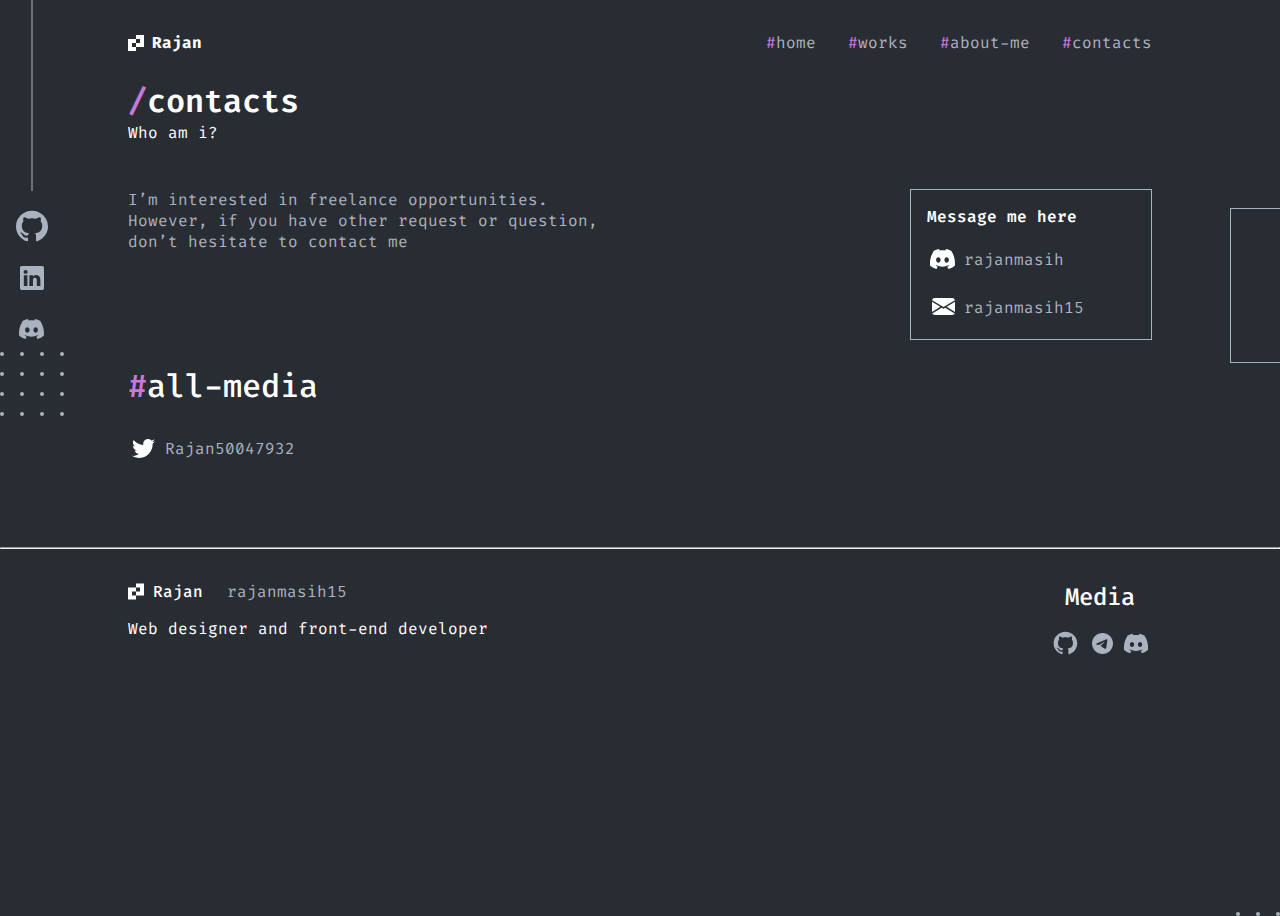
==== pages/contacts.html @ ccbbab31 "Added Contact Page" ====
<!DOCTYPE html>
<html lang="en">
  <head>
    <meta charset="UTF-8" />
    <meta name="viewport" content="width=device-width, initial-scale=1.0" />
    <link rel="stylesheet" href="contacts.css" />
    <title>Contacts</title>
  </head>
  <body>
    <div class="rightBox"></div>
    <div class="rightDotBox">
      <svg
        xmlns="http://www.w3.org/2000/svg"
        width="4"
        height="4"
        viewBox="0 0 4 4"
        fill="none"
      >
        <circle cx="2" cy="2" r="2" fill="#ABB2BF" />
      </svg>
      <svg
        xmlns="http://www.w3.org/2000/svg"
        width="4"
        height="4"
        viewBox="0 0 4 4"
        fill="none"
      >
        <circle cx="2" cy="2" r="2" fill="#ABB2BF" />
      </svg>
      <svg
        xmlns="http://www.w3.org/2000/svg"
        width="4"
        height="4"
        viewBox="0 0 4 4"
        fill="none"
      >
        <circle cx="2" cy="2" r="2" fill="#ABB2BF" />
      </svg>
    </div>
    <div class="leftDotBox">
      <svg
        xmlns="http://www.w3.org/2000/svg"
        width="4"
        height="4"
        viewBox="0 0 4 4"
        fill="none"
      >
        <circle cx="2" cy="2" r="2" fill="#ABB2BF" />
      </svg>
      <svg
        xmlns="http://www.w3.org/2000/svg"
        width="4"
        height="4"
        viewBox="0 0 4 4"
        fill="none"
      >
        <circle cx="2" cy="2" r="2" fill="#ABB2BF" />
      </svg>
      <svg
        xmlns="http://www.w3.org/2000/svg"
        width="4"
        height="4"
        viewBox="0 0 4 4"
        fill="none"
      >
        <circle cx="2" cy="2" r="2" fill="#ABB2BF" />
      </svg>
      <svg
        xmlns="http://www.w3.org/2000/svg"
        width="4"
        height="4"
        viewBox="0 0 4 4"
        fill="none"
      >
        <circle cx="2" cy="2" r="2" fill="#ABB2BF" />
      </svg>
      <svg
        xmlns="http://www.w3.org/2000/svg"
        width="4"
        height="4"
        viewBox="0 0 4 4"
        fill="none"
      >
        <circle cx="2" cy="2" r="2" fill="#ABB2BF" />
      </svg>
      <svg
        xmlns="http://www.w3.org/2000/svg"
        width="4"
        height="4"
        viewBox="0 0 4 4"
        fill="none"
      >
        <circle cx="2" cy="2" r="2" fill="#ABB2BF" />
      </svg>
      <svg
        xmlns="http://www.w3.org/2000/svg"
        width="4"
        height="4"
        viewBox="0 0 4 4"
        fill="none"
      >
        <circle cx="2" cy="2" r="2" fill="#ABB2BF" />
      </svg>
      <svg
        xmlns="http://www.w3.org/2000/svg"
        width="4"
        height="4"
        viewBox="0 0 4 4"
        fill="none"
      >
        <circle cx="2" cy="2" r="2" fill="#ABB2BF" />
      </svg>
      <svg
        xmlns="http://www.w3.org/2000/svg"
        width="4"
        height="4"
        viewBox="0 0 4 4"
        fill="none"
      >
        <circle cx="2" cy="2" r="2" fill="#ABB2BF" />
      </svg>
      <svg
        xmlns="http://www.w3.org/2000/svg"
        width="4"
        height="4"
        viewBox="0 0 4 4"
        fill="none"
      >
        <circle cx="2" cy="2" r="2" fill="#ABB2BF" />
      </svg>
      <svg
        xmlns="http://www.w3.org/2000/svg"
        width="4"
        height="4"
        viewBox="0 0 4 4"
        fill="none"
      >
        <circle cx="2" cy="2" r="2" fill="#ABB2BF" />
      </svg>
      <svg
        xmlns="http://www.w3.org/2000/svg"
        width="4"
        height="4"
        viewBox="0 0 4 4"
        fill="none"
      >
        <circle cx="2" cy="2" r="2" fill="#ABB2BF" />
      </svg>
      <svg
        xmlns="http://www.w3.org/2000/svg"
        width="4"
        height="4"
        viewBox="0 0 4 4"
        fill="none"
      >
        <circle cx="2" cy="2" r="2" fill="#ABB2BF" />
      </svg>
      <svg
        xmlns="http://www.w3.org/2000/svg"
        width="4"
        height="4"
        viewBox="0 0 4 4"
        fill="none"
      >
        <circle cx="2" cy="2" r="2" fill="#ABB2BF" />
      </svg>
      <svg
        xmlns="http://www.w3.org/2000/svg"
        width="4"
        height="4"
        viewBox="0 0 4 4"
        fill="none"
      >
        <circle cx="2" cy="2" r="2" fill="#ABB2BF" />
      </svg>
      <svg
        xmlns="http://www.w3.org/2000/svg"
        width="4"
        height="4"
        viewBox="0 0 4 4"
        fill="none"
      >
        <circle cx="2" cy="2" r="2" fill="#ABB2BF" />
      </svg>
    </div>
    <div id="wrapper">
      <header>
        <div id="leftOptionForDesktop">
          <div id="verticalLine">
            <svg
              xmlns="http://www.w3.org/2000/svg"
              width="2"
              height="191"
              viewBox="0 0 2 191"
              fill="none"
            >
              <path
                fill-rule="evenodd"
                clip-rule="evenodd"
                d="M0.499995 191L0.500004 0L1.5 4.37114e-08L1.5 191L0.499995 191Z"
                fill="#ABB2BF"
              />
            </svg>
          </div>
          <div id="github">
            <a href="https://github.com/rajan153" target="_blank"
              ><svg
                xmlns="http://www.w3.org/2000/svg"
                width="32"
                height="32"
                viewBox="0 0 21 20"
                fill="none"
              >
                <path
                  d="M10.5 0C4.69875 0 0 4.58819 0 10.2529C0 14.7899 3.00562 18.6219 7.17937 19.9804C7.70437 20.0701 7.90125 19.7625 7.90125 19.4934C7.90125 19.2499 7.88813 18.4425 7.88813 17.5838C5.25 18.058 4.5675 16.9558 4.3575 16.3791C4.23938 16.0843 3.7275 15.1743 3.28125 14.9308C2.91375 14.7386 2.38875 14.2644 3.26813 14.2516C4.095 14.2388 4.68563 14.9949 4.8825 15.3025C5.8275 16.8533 7.33688 16.4175 7.94063 16.1484C8.0325 15.4819 8.30812 15.0334 8.61 14.777C6.27375 14.5207 3.8325 13.6364 3.8325 9.71466C3.8325 8.59965 4.23938 7.67689 4.90875 6.95918C4.80375 6.70286 4.43625 5.65193 5.01375 4.24215C5.01375 4.24215 5.89313 3.97301 7.90125 5.29308C8.74125 5.06239 9.63375 4.94704 10.5263 4.94704C11.4188 4.94704 12.3113 5.06239 13.1513 5.29308C15.1594 3.9602 16.0387 4.24215 16.0387 4.24215C16.6163 5.65193 16.2488 6.70286 16.1438 6.95918C16.8131 7.67689 17.22 8.58684 17.22 9.71466C17.22 13.6492 14.7656 14.5207 12.4294 14.777C12.81 15.0975 13.1381 15.7126 13.1381 16.6738C13.1381 18.0452 13.125 19.1474 13.125 19.4934C13.125 19.7625 13.3219 20.0829 13.8469 19.9804C15.9314 19.2935 17.7428 17.9854 19.026 16.2403C20.3092 14.4953 20.9996 12.4012 21 10.2529C21 4.58819 16.3013 0 10.5 0Z"
                />
              </svg>
            </a>
          </div>
          <div id="linkedin">
            <a
              href="https://www.linkedin.com/in/rajan-719666224/"
              target="_blank"
              ><svg
                xmlns="http://www.w3.org/2000/svg"
                width="32"
                height="32"
                viewBox="0 0 32 32"
                fill="none"
              >
                <path
                  d="M4 5.719C4 4.7695 4.789 4 5.7625 4H26.2375C27.211 4 28 4.7695 28 5.719V26.281C28 27.2305 27.211 28 26.2375 28H5.7625C4.789 28 4 27.2305 4 26.281V5.719ZM11.4145 24.091V13.2535H7.813V24.091H11.4145ZM9.6145 11.773C10.87 11.773 11.6515 10.942 11.6515 9.901C11.629 8.8375 10.8715 8.029 9.6385 8.029C8.4055 8.029 7.6 8.839 7.6 9.901C7.6 10.942 8.3815 11.773 9.5905 11.773H9.6145ZM16.9765 24.091V18.0385C16.9765 17.7145 17.0005 17.3905 17.0965 17.1595C17.356 16.513 17.9485 15.8425 18.9445 15.8425C20.248 15.8425 20.7685 16.8355 20.7685 18.2935V24.091H24.37V17.875C24.37 14.545 22.594 12.997 20.224 12.997C18.313 12.997 17.4565 14.047 16.9765 14.7865V14.824H16.9525C16.9605 14.8115 16.9685 14.799 16.9765 14.7865V13.2535H13.3765C13.4215 14.2705 13.3765 24.091 13.3765 24.091H16.9765Z"
                />
              </svg>
            </a>
          </div>
          <div id="discord">
            <a
              href="https://discord.com/users/711915366879723570"
              target="_blank"
              ><svg
                xmlns="http://www.w3.org/2000/svg"
                width="32"
                height="32"
                viewBox="0 0 32 32"
                fill="none"
              >
                <path
                  d="M24.1641 7.65906C22.543 6.87826 20.8325 6.32099 19.0751 6.00114C19.0592 5.99832 19.0428 6.00076 19.0283 6.0081C19.0137 6.01544 19.0017 6.02733 18.9938 6.04214C18.7735 6.45211 18.5298 6.98835 18.3595 7.40816C16.4651 7.10643 14.5383 7.10643 12.6439 7.40816C12.4539 6.9405 12.239 6.48443 12.0002 6.04214C11.9922 6.02749 11.9801 6.01574 11.9656 6.00842C11.9511 6.0011 11.9348 5.99856 11.9189 6.00114C10.1611 6.31928 8.45021 6.87684 6.82991 7.65906C6.81605 7.66461 6.80445 7.67504 6.7971 7.68858C3.55651 12.7706 2.66745 17.7279 3.10339 22.623C3.10495 22.6459 3.11901 22.6689 3.1362 22.6836C5.02325 24.1507 7.13396 25.2708 9.37832 25.9962C9.39417 26.0014 9.4112 26.0013 9.42693 25.9957C9.44267 25.99 9.45629 25.9793 9.46582 25.965C9.94707 25.2763 10.3752 24.5498 10.7439 23.7856C10.7516 23.7699 10.7543 23.752 10.7514 23.7345C10.7486 23.7171 10.7405 23.7011 10.7283 23.6889C10.7202 23.6809 10.7107 23.6747 10.7002 23.6708C10.027 23.3993 9.37503 23.0731 8.7502 22.6951C8.73275 22.6847 8.71977 22.6677 8.71395 22.6476C8.70814 22.6274 8.70993 22.6057 8.71895 22.5869C8.72427 22.5747 8.73231 22.564 8.74239 22.5557C8.87364 22.4524 9.00489 22.3442 9.12989 22.236C9.14093 22.2266 9.15418 22.2206 9.16821 22.2186C9.18225 22.2166 9.19655 22.2186 9.20957 22.2245C13.3017 24.1858 17.7314 24.1858 21.7735 22.2245C21.787 22.2183 21.8018 22.2162 21.8164 22.2182C21.831 22.2202 21.8448 22.2264 21.8563 22.236C21.9813 22.3442 22.1126 22.4524 22.2438 22.5557C22.2544 22.5639 22.263 22.5747 22.2687 22.5872C22.2744 22.5996 22.277 22.6134 22.2764 22.6272C22.2758 22.641 22.2719 22.6544 22.2651 22.6663C22.2584 22.6781 22.2489 22.688 22.2376 22.6951C21.6142 23.0765 20.9614 23.4024 20.286 23.6692C20.2752 23.6733 20.2655 23.6798 20.2574 23.6883C20.2493 23.6968 20.243 23.7071 20.2391 23.7184C20.2355 23.7294 20.2341 23.741 20.2349 23.7525C20.2357 23.7641 20.2387 23.7754 20.2438 23.7856C20.6188 24.5482 21.0485 25.2763 21.5204 25.965C21.5299 25.9793 21.5435 25.99 21.5593 25.9957C21.575 26.0013 21.592 26.0014 21.6079 25.9962C23.856 25.2731 25.9701 24.1528 27.8594 22.6836C27.8688 22.6768 27.8767 22.6677 27.8824 22.6572C27.8881 22.6467 27.8914 22.635 27.8922 22.623C28.4141 16.9637 27.0188 12.0474 24.1954 7.69022C24.1925 7.68302 24.1883 7.67653 24.1829 7.67116C24.1775 7.66579 24.1711 7.66167 24.1641 7.65906ZM11.3549 19.6417C10.1221 19.6417 9.10801 18.4544 9.10801 16.9982C9.10801 15.5403 10.1033 14.353 11.3549 14.353C12.6158 14.353 13.6205 15.5502 13.6017 16.9982C13.6017 18.4544 12.6064 19.6417 11.3549 19.6417ZM19.661 19.6417C18.4298 19.6417 17.4142 18.4544 17.4142 16.9982C17.4142 15.5403 18.4095 14.353 19.661 14.353C20.922 14.353 21.9282 15.5502 21.9079 16.9982C21.9079 18.4544 20.922 19.6417 19.661 19.6417Z"
                />
              </svg>
            </a>
          </div>
        </div>
        <div id="navBar">
          <div id="logo">
            <a href="">
              <svg
                xmlns="http://www.w3.org/2000/svg"
                width="52"
                height="52"
                viewBox="0 0 52 52"
                fill="none"
              >
                <path
                  fill-rule="evenodd"
                  clip-rule="evenodd"
                  d="M39 0H26V13H13H0V26V39V52H13H26V39H39H52V26V13V0H39ZM13 39H26V26H39V13H26V26H13V39Z"
                  fill="white"
                />
              </svg>
              <p>Rajan</p>
            </a>
          </div>
          <nav id="navOptions">
            <div id="options2">
              <div id="options">
                <a class="home"><span>#</span>home</a>
                <a class="work"><span>#</span>works</a>
                <a class="about"><span>#</span>about-me</a>
                <a class="contact"><span>#</span>contacts</a>
                <div id="socialIconsForMobile">
                  <a href="https://github.com/rajan153" target="_blank"
                    ><svg
                      xmlns="http://www.w3.org/2000/svg"
                      width="52"
                      height="52"
                      viewBox="0 0 21 20"
                      fill="none"
                    >
                      <path
                        d="M10.5 0C4.69875 0 0 4.58819 0 10.2529C0 14.7899 3.00562 18.6219 7.17937 19.9804C7.70437 20.0701 7.90125 19.7625 7.90125 19.4934C7.90125 19.2499 7.88813 18.4425 7.88813 17.5838C5.25 18.058 4.5675 16.9558 4.3575 16.3791C4.23938 16.0843 3.7275 15.1743 3.28125 14.9308C2.91375 14.7386 2.38875 14.2644 3.26813 14.2516C4.095 14.2388 4.68563 14.9949 4.8825 15.3025C5.8275 16.8533 7.33688 16.4175 7.94063 16.1484C8.0325 15.4819 8.30812 15.0334 8.61 14.777C6.27375 14.5207 3.8325 13.6364 3.8325 9.71466C3.8325 8.59965 4.23938 7.67689 4.90875 6.95918C4.80375 6.70286 4.43625 5.65193 5.01375 4.24215C5.01375 4.24215 5.89313 3.97301 7.90125 5.29308C8.74125 5.06239 9.63375 4.94704 10.5263 4.94704C11.4188 4.94704 12.3113 5.06239 13.1513 5.29308C15.1594 3.9602 16.0387 4.24215 16.0387 4.24215C16.6163 5.65193 16.2488 6.70286 16.1438 6.95918C16.8131 7.67689 17.22 8.58684 17.22 9.71466C17.22 13.6492 14.7656 14.5207 12.4294 14.777C12.81 15.0975 13.1381 15.7126 13.1381 16.6738C13.1381 18.0452 13.125 19.1474 13.125 19.4934C13.125 19.7625 13.3219 20.0829 13.8469 19.9804C15.9314 19.2935 17.7428 17.9854 19.026 16.2403C20.3092 14.4953 20.9996 12.4012 21 10.2529C21 4.58819 16.3013 0 10.5 0Z"
                      />
                    </svg>
                  </a>
                  <a
                    href="https://www.linkedin.com/in/rajan-719666224/"
                    target="_blank"
                    ><svg
                      xmlns="http://www.w3.org/2000/svg"
                      width="58"
                      height="58"
                      viewBox="0 0 32 32"
                      fill="none"
                    >
                      <path
                        d="M4 5.719C4 4.7695 4.789 4 5.7625 4H26.2375C27.211 4 28 4.7695 28 5.719V26.281C28 27.2305 27.211 28 26.2375 28H5.7625C4.789 28 4 27.2305 4 26.281V5.719ZM11.4145 24.091V13.2535H7.813V24.091H11.4145ZM9.6145 11.773C10.87 11.773 11.6515 10.942 11.6515 9.901C11.629 8.8375 10.8715 8.029 9.6385 8.029C8.4055 8.029 7.6 8.839 7.6 9.901C7.6 10.942 8.3815 11.773 9.5905 11.773H9.6145ZM16.9765 24.091V18.0385C16.9765 17.7145 17.0005 17.3905 17.0965 17.1595C17.356 16.513 17.9485 15.8425 18.9445 15.8425C20.248 15.8425 20.7685 16.8355 20.7685 18.2935V24.091H24.37V17.875C24.37 14.545 22.594 12.997 20.224 12.997C18.313 12.997 17.4565 14.047 16.9765 14.7865V14.824H16.9525C16.9605 14.8115 16.9685 14.799 16.9765 14.7865V13.2535H13.3765C13.4215 14.2705 13.3765 24.091 13.3765 24.091H16.9765Z"
                      />
                    </svg>
                  </a>
                  <a
                    href="https://discord.com/users/711915366879723570"
                    target="_blank"
                    ><svg
                      xmlns="http://www.w3.org/2000/svg"
                      width="64"
                      height="64"
                      viewBox="0 0 32 32"
                      fill="none"
                    >
                      <path
                        d="M24.1641 7.65906C22.543 6.87826 20.8325 6.32099 19.0751 6.00114C19.0592 5.99832 19.0428 6.00076 19.0283 6.0081C19.0137 6.01544 19.0017 6.02733 18.9938 6.04214C18.7735 6.45211 18.5298 6.98835 18.3595 7.40816C16.4651 7.10643 14.5383 7.10643 12.6439 7.40816C12.4539 6.9405 12.239 6.48443 12.0002 6.04214C11.9922 6.02749 11.9801 6.01574 11.9656 6.00842C11.9511 6.0011 11.9348 5.99856 11.9189 6.00114C10.1611 6.31928 8.45021 6.87684 6.82991 7.65906C6.81605 7.66461 6.80445 7.67504 6.7971 7.68858C3.55651 12.7706 2.66745 17.7279 3.10339 22.623C3.10495 22.6459 3.11901 22.6689 3.1362 22.6836C5.02325 24.1507 7.13396 25.2708 9.37832 25.9962C9.39417 26.0014 9.4112 26.0013 9.42693 25.9957C9.44267 25.99 9.45629 25.9793 9.46582 25.965C9.94707 25.2763 10.3752 24.5498 10.7439 23.7856C10.7516 23.7699 10.7543 23.752 10.7514 23.7345C10.7486 23.7171 10.7405 23.7011 10.7283 23.6889C10.7202 23.6809 10.7107 23.6747 10.7002 23.6708C10.027 23.3993 9.37503 23.0731 8.7502 22.6951C8.73275 22.6847 8.71977 22.6677 8.71395 22.6476C8.70814 22.6274 8.70993 22.6057 8.71895 22.5869C8.72427 22.5747 8.73231 22.564 8.74239 22.5557C8.87364 22.4524 9.00489 22.3442 9.12989 22.236C9.14093 22.2266 9.15418 22.2206 9.16821 22.2186C9.18225 22.2166 9.19655 22.2186 9.20957 22.2245C13.3017 24.1858 17.7314 24.1858 21.7735 22.2245C21.787 22.2183 21.8018 22.2162 21.8164 22.2182C21.831 22.2202 21.8448 22.2264 21.8563 22.236C21.9813 22.3442 22.1126 22.4524 22.2438 22.5557C22.2544 22.5639 22.263 22.5747 22.2687 22.5872C22.2744 22.5996 22.277 22.6134 22.2764 22.6272C22.2758 22.641 22.2719 22.6544 22.2651 22.6663C22.2584 22.6781 22.2489 22.688 22.2376 22.6951C21.6142 23.0765 20.9614 23.4024 20.286 23.6692C20.2752 23.6733 20.2655 23.6798 20.2574 23.6883C20.2493 23.6968 20.243 23.7071 20.2391 23.7184C20.2355 23.7294 20.2341 23.741 20.2349 23.7525C20.2357 23.7641 20.2387 23.7754 20.2438 23.7856C20.6188 24.5482 21.0485 25.2763 21.5204 25.965C21.5299 25.9793 21.5435 25.99 21.5593 25.9957C21.575 26.0013 21.592 26.0014 21.6079 25.9962C23.856 25.2731 25.9701 24.1528 27.8594 22.6836C27.8688 22.6768 27.8767 22.6677 27.8824 22.6572C27.8881 22.6467 27.8914 22.635 27.8922 22.623C28.4141 16.9637 27.0188 12.0474 24.1954 7.69022C24.1925 7.68302 24.1883 7.67653 24.1829 7.67116C24.1775 7.66579 24.1711 7.66167 24.1641 7.65906ZM11.3549 19.6417C10.1221 19.6417 9.10801 18.4544 9.10801 16.9982C9.10801 15.5403 10.1033 14.353 11.3549 14.353C12.6158 14.353 13.6205 15.5502 13.6017 16.9982C13.6017 18.4544 12.6064 19.6417 11.3549 19.6417ZM19.661 19.6417C18.4298 19.6417 17.4142 18.4544 17.4142 16.9982C17.4142 15.5403 18.4095 14.353 19.661 14.353C20.922 14.353 21.9282 15.5502 21.9079 16.9982C21.9079 18.4544 20.922 19.6417 19.661 19.6417Z"
                      />
                    </svg>
                  </a>
                </div>
              </div>
            </div>
            <div id="navIcon">
              <svg
                id="menuIcon"
                height="24"
                viewBox="0 0 24 24"
                width="24"
                xmlns="http://www.w3.org/2000/svg"
              >
                <path
                  d="M2 5.99519C2 5.44556 2.44556 5 2.99519 5H11.0048C11.5544 5 12 5.44556 12 5.99519C12 6.54482 11.5544 6.99039 11.0048 6.99039H2.99519C2.44556 6.99039 2 6.54482 2 5.99519Z"
                />
                <path
                  d="M2 11.9998C2 11.4501 2.44556 11.0046 2.99519 11.0046H21.0048C21.5544 11.0046 22 11.4501 22 11.9998C22 12.5494 21.5544 12.9949 21.0048 12.9949H2.99519C2.44556 12.9949 2 12.5494 2 11.9998Z"
                />
                <path
                  d="M2.99519 17.0096C2.44556 17.0096 2 17.4552 2 18.0048C2 18.5544 2.44556 19 2.99519 19H15.0048C15.5544 19 16 18.5544 16 18.0048C16 17.4552 15.5544 17.0096 15.0048 17.0096H2.99519Z"
                />
              </svg>
              <svg
                id="xMarkIcon"
                height="18"
                viewBox="0 0 130 127"
                width="18"
                xmlns="http://www.w3.org/2000/svg"
              >
                <g clip-path="url(#clip0)">
                  <path
                    d="M62.3649 76.0626C51.1451 86.1072 40.1732 95.8365 29.311 105.687C23.0183 111.394 16.9509 117.348 10.6729 123.069C9.0008 124.632 7.07937 125.903 4.98785 126.828C3.95649 127.261 1.72933 126.828 1.22143 126.035C0.549397 124.982 0.748089 123.114 1.11261 121.74C1.37779 120.738 2.45753 119.908 3.27208 119.104C18.7627 103.852 34.2604 88.6091 49.7649 73.3765C51.5045 71.6681 53.2942 70.0117 55.293 68.1144C48.5175 60.6052 41.7314 53.3593 35.2529 45.844C24.9134 33.8442 14.7813 21.6659 4.56355 9.56215C4.19212 9.12226 3.87261 8.64079 3.49773 8.20091C1.70969 6.08722 0.449103 3.80904 2.48505 1.24507C4.00964 -0.674661 7.65428 -0.387934 10.1921 2.22366C16.5124 8.7258 22.6693 15.3855 28.7745 22.0963C39.9226 34.3429 50.9837 46.6692 62.092 58.9522C62.5675 59.399 63.0731 59.8124 63.6053 60.1895C72.1948 51.9798 80.6892 43.7969 89.2545 35.6841C99.1881 26.2803 109.157 16.9135 119.16 7.58361C122.912 4.07666 125.921 3.44455 128.224 5.49071C130.61 7.61046 130.388 11.1519 126.582 14.9489C116.293 25.2161 105.755 35.2339 95.2268 45.2629C87.2065 52.9054 79.0583 60.4164 70.5224 68.3992C77.4586 75.5733 84.0927 82.724 91.0479 89.5439C97.7284 96.0945 104.782 102.265 111.594 108.681C114.257 111.095 116.751 113.69 119.058 116.449C120.918 118.763 121.193 121.636 118.906 123.919C116.652 126.17 114.043 125.375 111.869 123.67C107.71 120.58 103.724 117.264 99.9275 113.736C88.3069 102.355 76.8913 90.7657 65.4012 79.2517C64.4925 78.3424 63.6243 77.3883 62.3649 76.0626Z"
                  />
                </g>
              </svg>
            </div>
          </nav>
        </div>
      </header>
      <main>
        <header>
          <h1><span>/</span>contacts</h1>
          <p>Who am i?</p>
        </header>
        <div class="contactInfo">
          <p class="contactInfoContent">
            I’m interested in freelance opportunities. However, if you have
            other request or question, don’t hesitate to contact me
          </p>
          <div id="contactBox">
            <h1>Message me here</h1>
            <div id="contactOnDiscord">
              <a
                href="https://discord.com/users/711915366879723570"
                target="_blank"
                ><svg
                  xmlns="http://www.w3.org/2000/svg"
                  width="32"
                  height="32"
                  viewBox="0 0 32 32"
                  fill="none"
                >
                  <path
                    d="M24.1641 7.65906C22.543 6.87826 20.8325 6.32099 19.0751 6.00114C19.0592 5.99832 19.0428 6.00076 19.0283 6.0081C19.0137 6.01544 19.0017 6.02733 18.9938 6.04214C18.7735 6.45211 18.5298 6.98835 18.3595 7.40816C16.4651 7.10643 14.5383 7.10643 12.6439 7.40816C12.4539 6.9405 12.239 6.48443 12.0002 6.04214C11.9922 6.02749 11.9801 6.01574 11.9656 6.00842C11.9511 6.0011 11.9348 5.99856 11.9189 6.00114C10.1611 6.31928 8.45021 6.87684 6.82991 7.65906C6.81605 7.66461 6.80445 7.67504 6.7971 7.68858C3.55651 12.7706 2.66745 17.7279 3.10339 22.623C3.10495 22.6459 3.11901 22.6689 3.1362 22.6836C5.02325 24.1507 7.13396 25.2708 9.37832 25.9962C9.39417 26.0014 9.4112 26.0013 9.42693 25.9957C9.44267 25.99 9.45629 25.9793 9.46582 25.965C9.94707 25.2763 10.3752 24.5498 10.7439 23.7856C10.7516 23.7699 10.7543 23.752 10.7514 23.7345C10.7486 23.7171 10.7405 23.7011 10.7283 23.6889C10.7202 23.6809 10.7107 23.6747 10.7002 23.6708C10.027 23.3993 9.37503 23.0731 8.7502 22.6951C8.73275 22.6847 8.71977 22.6677 8.71395 22.6476C8.70814 22.6274 8.70993 22.6057 8.71895 22.5869C8.72427 22.5747 8.73231 22.564 8.74239 22.5557C8.87364 22.4524 9.00489 22.3442 9.12989 22.236C9.14093 22.2266 9.15418 22.2206 9.16821 22.2186C9.18225 22.2166 9.19655 22.2186 9.20957 22.2245C13.3017 24.1858 17.7314 24.1858 21.7735 22.2245C21.787 22.2183 21.8018 22.2162 21.8164 22.2182C21.831 22.2202 21.8448 22.2264 21.8563 22.236C21.9813 22.3442 22.1126 22.4524 22.2438 22.5557C22.2544 22.5639 22.263 22.5747 22.2687 22.5872C22.2744 22.5996 22.277 22.6134 22.2764 22.6272C22.2758 22.641 22.2719 22.6544 22.2651 22.6663C22.2584 22.6781 22.2489 22.688 22.2376 22.6951C21.6142 23.0765 20.9614 23.4024 20.286 23.6692C20.2752 23.6733 20.2655 23.6798 20.2574 23.6883C20.2493 23.6968 20.243 23.7071 20.2391 23.7184C20.2355 23.7294 20.2341 23.741 20.2349 23.7525C20.2357 23.7641 20.2387 23.7754 20.2438 23.7856C20.6188 24.5482 21.0485 25.2763 21.5204 25.965C21.5299 25.9793 21.5435 25.99 21.5593 25.9957C21.575 26.0013 21.592 26.0014 21.6079 25.9962C23.856 25.2731 25.9701 24.1528 27.8594 22.6836C27.8688 22.6768 27.8767 22.6677 27.8824 22.6572C27.8881 22.6467 27.8914 22.635 27.8922 22.623C28.4141 16.9637 27.0188 12.0474 24.1954 7.69022C24.1925 7.68302 24.1883 7.67653 24.1829 7.67116C24.1775 7.66579 24.1711 7.66167 24.1641 7.65906ZM11.3549 19.6417C10.1221 19.6417 9.10801 18.4544 9.10801 16.9982C9.10801 15.5403 10.1033 14.353 11.3549 14.353C12.6158 14.353 13.6205 15.5502 13.6017 16.9982C13.6017 18.4544 12.6064 19.6417 11.3549 19.6417ZM19.661 19.6417C18.4298 19.6417 17.4142 18.4544 17.4142 16.9982C17.4142 15.5403 18.4095 14.353 19.661 14.353C20.922 14.353 21.9282 15.5502 21.9079 16.9982C21.9079 18.4544 20.922 19.6417 19.661 19.6417Z"
                  />
                </svg>
                <p>rajanmasih</p>
              </a>
            </div>
            <div id="contactOnMail">
              <a href="mailto:rajanmasih15@gmail.com" target="_blank">
                <svg
                  xmlns="http://www.w3.org/2000/svg"
                  width="32"
                  height="32"
                  viewBox="0 0 32 32"
                  fill="none"
                >
                  <path
                    d="M5.07187 9.20292C5.2168 8.57709 5.57307 8.01832 6.08232 7.6181C6.59158 7.21789 7.22365 6.99996 7.875 7H25.125C25.7764 6.99996 26.4084 7.21789 26.9177 7.6181C27.4269 8.01832 27.7832 8.57709 27.9281 9.20292L16.5 16.0865L5.07187 9.20292ZM5 10.8207V20.8847L13.3418 15.8442L5 10.8207ZM14.7189 16.6758L5.27456 22.3807C5.50791 22.8657 5.87619 23.2753 6.33656 23.5619C6.79693 23.8486 7.33044 24.0005 7.875 24H25.125C25.6695 24.0001 26.2028 23.8479 26.6629 23.561C27.123 23.274 27.491 22.8643 27.724 22.3793L18.2796 16.6744L16.5 17.7468L14.7189 16.6744V16.6758ZM19.6582 15.8457L28 20.8847V10.8207L19.6582 15.8442V15.8457Z"
                  />
                </svg>
                <p>rajanmasih15</p>
              </a>
            </div>
          </div>
        </div>
        <div class="allMedia">
          <h2><span>#</span>all-media</h2>
          <div class="contactsAfterAllMedia">
            <div class="twitter">
              <svg
                xmlns="http://www.w3.org/2000/svg"
                width="32"
                height="32"
                viewBox="0 0 32 32"
                fill="none"
              >
                <path
                  d="M11.2249 26C19.9045 26 24.6526 18.6883 24.6526 12.3587C24.6526 12.1541 24.6526 11.9466 24.6439 11.742C25.5683 11.0617 26.3661 10.2194 27 9.25459C26.1365 9.64165 25.2215 9.89676 24.2846 10.0116C25.2715 9.41189 26.0106 8.46827 26.3646 7.35615C25.4374 7.91461 24.4226 8.30664 23.3646 8.51509C22.6533 7.74493 21.712 7.23473 20.6866 7.0635C19.6612 6.89228 18.6089 7.06959 17.6927 7.56797C16.7764 8.06635 16.0474 8.85799 15.6185 9.82026C15.1896 10.7825 15.0848 11.8617 15.3203 12.8907C13.444 12.795 11.6084 12.2995 9.93262 11.4362C8.25682 10.5728 6.77823 9.36104 5.59275 7.87935C4.99093 8.93611 4.80726 10.1861 5.07905 11.3756C5.35085 12.565 6.05772 13.6047 7.05612 14.2835C6.30796 14.2576 5.57625 14.0534 4.92 13.6872V13.753C4.92129 14.86 5.2985 15.9326 5.98788 16.7895C6.67726 17.6464 7.63651 18.2351 8.7035 18.4559C8.2985 18.5694 7.88014 18.6259 7.46006 18.624C7.16391 18.6249 6.86836 18.597 6.57744 18.5407C6.87901 19.4937 7.46621 20.3269 8.25679 20.9236C9.04738 21.5203 10.0018 21.8507 10.9863 21.8685C9.3138 23.2039 7.24789 23.9282 5.12125 23.9247C4.74652 23.9263 4.37206 23.9044 4 23.859C6.15843 25.258 8.66512 26.0008 11.2249 26Z"
                />
              </svg>
              <a href="https://twitter.com/Rajan50047932" target="_blank"
                >Rajan50047932</a
              >
            </div>
          </div>
        </div>
      </main>
    </div>
    <hr class="bodyHr" />
    <footer id="footer">
      <div id="footerContent">
        <div id="footerContentWithLogo">
          <div id="footerLogo">
            <div id="footerLogoIcon">
              <svg
                xmlns="http://www.w3.org/2000/svg"
                width="16"
                height="17"
                viewBox="0 0 16 17"
                fill="none"
              >
                <path
                  fill-rule="evenodd"
                  clip-rule="evenodd"
                  d="M12 0.5H8V4.5H4H0V8.5V12.5V16.5H4H8V12.5H12H16V8.5V4.5V0.5H12ZM4 12.5H8V8.5H12V4.5H8V8.5H4V12.5Z"
                  fill="white"
                />
              </svg>
              <h1>Rajan</h1>
            </div>
            <p id="footerMail">rajanmasih15</p>
          </div>
          <h1 id="footerLastContent">Web designer and front-end developer</h1>
        </div>
        <div id="footerSocialMedia">
          <h1>Media</h1>
          <div id="footerSocialMediaIcons">
            <a href="https://github.com/rajan153" target="_blank"
              ><svg
                xmlns="http://www.w3.org/2000/svg"
                width="36"
                height="36"
                viewBox="0 0 32 32"
                fill="none"
              >
                <path
                  d="M15.5 6C9.69875 6 5 10.5882 5 16.2529C5 20.7899 8.00562 24.6219 12.1794 25.9804C12.7044 26.0701 12.9012 25.7625 12.9012 25.4934C12.9012 25.2499 12.8881 24.4425 12.8881 23.5838C10.25 24.058 9.5675 22.9558 9.3575 22.3791C9.23938 22.0843 8.7275 21.1743 8.28125 20.9308C7.91375 20.7386 7.38875 20.2644 8.26813 20.2516C9.095 20.2388 9.68563 20.9949 9.8825 21.3025C10.8275 22.8533 12.3369 22.4175 12.9406 22.1484C13.0325 21.4819 13.3081 21.0334 13.61 20.777C11.2737 20.5207 8.8325 19.6364 8.8325 15.7147C8.8325 14.5997 9.23938 13.6769 9.90875 12.9592C9.80375 12.7029 9.43625 11.6519 10.0138 10.2422C10.0138 10.2422 10.8931 9.97301 12.9012 11.2931C13.7413 11.0624 14.6338 10.947 15.5263 10.947C16.4188 10.947 17.3113 11.0624 18.1513 11.2931C20.1594 9.9602 21.0387 10.2422 21.0387 10.2422C21.6163 11.6519 21.2488 12.7029 21.1438 12.9592C21.8131 13.6769 22.22 14.5868 22.22 15.7147C22.22 19.6492 19.7656 20.5207 17.4294 20.777C17.81 21.0975 18.1381 21.7126 18.1381 22.6738C18.1381 24.0452 18.125 25.1474 18.125 25.4934C18.125 25.7625 18.3219 26.0829 18.8469 25.9804C20.9314 25.2935 22.7428 23.9854 24.026 22.2403C25.3092 20.4953 25.9996 18.4012 26 16.2529C26 10.5882 21.3013 6 15.5 6Z"
                />
              </svg>
            </a>
            <a href="https://t.me/Rajanmasih" target="_blank"
              ><svg
                xmlns="http://www.w3.org/2000/svg"
                width="21"
                height="21"
                viewBox="0 0 23 23"
                fill="none"
              >
                <path
                  d="M23 11.5C23 14.55 21.7884 17.4751 19.6317 19.6317C17.4751 21.7884 14.55 23 11.5 23C8.45001 23 5.52494 21.7884 3.36827 19.6317C1.2116 17.4751 0 14.55 0 11.5C0 8.45001 1.2116 5.52494 3.36827 3.36827C5.52494 1.2116 8.45001 0 11.5 0C14.55 0 17.4751 1.2116 19.6317 3.36827C21.7884 5.52494 23 8.45001 23 11.5ZM11.9126 8.48987C10.7942 8.95563 8.55744 9.91875 5.20519 11.3792C4.66181 11.5949 4.37575 11.8076 4.34987 12.0146C4.30675 12.3639 4.74519 12.5019 5.34175 12.6903L5.59331 12.7693C6.17981 12.9605 6.97044 13.1833 7.38012 13.1919C7.75387 13.2006 8.16931 13.0482 8.62787 12.7319C11.7602 10.6174 13.3774 9.54931 13.478 9.52631C13.5499 9.50906 13.6505 9.48894 13.7166 9.54931C13.7842 9.60825 13.777 9.72181 13.7698 9.752C13.7267 9.93744 12.006 11.5359 11.1162 12.3639C10.8387 12.6227 10.6418 12.8053 10.6016 12.8469C10.5129 12.9375 10.4228 13.0267 10.3313 13.1143C9.78506 13.6404 9.37681 14.0343 10.3529 14.6783C10.8229 14.9888 11.1996 15.2432 11.5747 15.4991C11.983 15.778 12.3912 16.0554 12.9202 16.4033C13.0539 16.4896 13.1833 16.583 13.3084 16.6721C13.7842 17.0114 14.214 17.3161 14.7416 17.2673C15.0492 17.2385 15.3669 16.951 15.5279 16.0885C15.9088 14.0516 16.6578 9.63988 16.8302 7.82144C16.8408 7.67027 16.8345 7.51841 16.8116 7.36862C16.798 7.24776 16.7395 7.13641 16.6477 7.05669C16.5169 6.9664 16.361 6.91962 16.2021 6.923C15.7708 6.93019 15.1052 7.16163 11.9126 8.48987Z"
                />
              </svg>
            </a>
            <a
              href="https://discord.com/users/711915366879723570"
              target="_blank"
              ><svg
                xmlns="http://www.w3.org/2000/svg"
                width="31"
                height="31"
                viewBox="0 0 32 32"
                fill="none"
              >
                <path
                  d="M24.1641 7.65906C22.543 6.87826 20.8325 6.32099 19.0751 6.00114C19.0592 5.99832 19.0428 6.00076 19.0283 6.0081C19.0137 6.01544 19.0017 6.02733 18.9938 6.04214C18.7735 6.45211 18.5298 6.98835 18.3595 7.40816C16.4651 7.10643 14.5383 7.10643 12.6439 7.40816C12.4539 6.9405 12.239 6.48443 12.0002 6.04214C11.9922 6.02749 11.9801 6.01574 11.9656 6.00842C11.9511 6.0011 11.9348 5.99856 11.9189 6.00114C10.1611 6.31928 8.45021 6.87684 6.82991 7.65906C6.81605 7.66461 6.80445 7.67504 6.7971 7.68858C3.55651 12.7706 2.66745 17.7279 3.10339 22.623C3.10495 22.6459 3.11901 22.6689 3.1362 22.6836C5.02325 24.1507 7.13396 25.2708 9.37832 25.9962C9.39417 26.0014 9.4112 26.0013 9.42693 25.9957C9.44267 25.99 9.45629 25.9793 9.46582 25.965C9.94707 25.2763 10.3752 24.5498 10.7439 23.7856C10.7516 23.7699 10.7543 23.752 10.7514 23.7345C10.7486 23.7171 10.7405 23.7011 10.7283 23.6889C10.7202 23.6809 10.7107 23.6747 10.7002 23.6708C10.027 23.3993 9.37503 23.0731 8.7502 22.6951C8.73275 22.6847 8.71977 22.6677 8.71395 22.6476C8.70814 22.6274 8.70993 22.6057 8.71895 22.5869C8.72427 22.5747 8.73231 22.564 8.74239 22.5557C8.87364 22.4524 9.00489 22.3442 9.12989 22.236C9.14093 22.2266 9.15418 22.2206 9.16821 22.2186C9.18225 22.2166 9.19655 22.2186 9.20957 22.2245C13.3017 24.1858 17.7314 24.1858 21.7735 22.2245C21.787 22.2183 21.8018 22.2162 21.8164 22.2182C21.831 22.2202 21.8448 22.2264 21.8563 22.236C21.9813 22.3442 22.1126 22.4524 22.2438 22.5557C22.2544 22.5639 22.263 22.5747 22.2687 22.5872C22.2744 22.5996 22.277 22.6134 22.2764 22.6272C22.2758 22.641 22.2719 22.6544 22.2651 22.6663C22.2584 22.6781 22.2489 22.688 22.2376 22.6951C21.6142 23.0765 20.9614 23.4024 20.286 23.6692C20.2752 23.6733 20.2655 23.6798 20.2574 23.6883C20.2493 23.6968 20.243 23.7071 20.2391 23.7184C20.2355 23.7294 20.2341 23.741 20.2349 23.7525C20.2357 23.7641 20.2387 23.7754 20.2438 23.7856C20.6188 24.5482 21.0485 25.2763 21.5204 25.965C21.5299 25.9793 21.5435 25.99 21.5593 25.9957C21.575 26.0013 21.592 26.0014 21.6079 25.9962C23.856 25.2731 25.9701 24.1528 27.8594 22.6836C27.8688 22.6768 27.8767 22.6677 27.8824 22.6572C27.8881 22.6467 27.8914 22.635 27.8922 22.623C28.4141 16.9637 27.0188 12.0474 24.1954 7.69022C24.1925 7.68302 24.1883 7.67653 24.1829 7.67116C24.1775 7.66579 24.1711 7.66167 24.1641 7.65906ZM11.3549 19.6417C10.1221 19.6417 9.10801 18.4544 9.10801 16.9982C9.10801 15.5403 10.1033 14.353 11.3549 14.353C12.6158 14.353 13.6205 15.5502 13.6017 16.9982C13.6017 18.4544 12.6064 19.6417 11.3549 19.6417ZM19.661 19.6417C18.4298 19.6417 17.4142 18.4544 17.4142 16.9982C17.4142 15.5403 18.4095 14.353 19.661 14.353C20.922 14.353 21.9282 15.5502 21.9079 16.9982C21.9079 18.4544 20.922 19.6417 19.661 19.6417Z"
                />
              </svg>
            </a>
          </div>
        </div>
      </div>
    </footer>
    <script src="./contacts.js"></script>
  </body>
</html>
---- pages/contacts.css ----
@import url('https://fonts.googleapis.com/css2?family=Fira+Code:wght@300;400;500;600;700&display=swap');

* {
    margin: 0;
    padding: 0;
    box-sizing: border-box;
    font-family: 'Fira Code', monospace;
}

body {
    background-color: #282C33;
    scroll-behavior: smooth;
    color: #ABB2BF;
    display: flex;
    flex-direction: column;
    align-items: center;
}

#wrapper {
    width: 1024px;
}

span {
    color: #C778DD;
}

/* NavBar Starts From here */

#navBar {
    display: flex;
    position: fixed;
    width: 1024px;
    justify-content: space-between;
    align-items: flex-end;
    padding: 32px 0px 8px 0px;
    background-color: #282C33;
    z-index: 9999;
}

#logo a {
    display: flex;
    gap: 0.5rem;
    justify-content: center;
    align-items: center;
    font-style: normal;
    font-weight: 700;
    line-height: normal;
    text-decoration: none;
    color: #ABB2BF;
}

#logo svg {
    width: 16px;
    height: 16px;
    cursor: pointer;
}

#logo a {
    color: #FFFFFF;
}

#options {
    display: flex;
    align-items: flex-start;
    gap: 2rem;
}

#options a {
    position: relative;
    text-decoration: none;
    display: block;
    color: #ABB2BF;
    transition: 0.5s;
    font-style: normal;
    font-weight: 400;
    line-height: normal;
    cursor: pointer;
}

#options a::after {
    position: absolute;
    content: "";
    width: 100%;
    height: 3px;
    top: 100%;
    left: 0;
    background: #C778DD;
    transition: transform 0.5s;
    transform: scaleX(0);
    transform-origin: right;
}

#options a:hover {
    color: #FFFFFF;
}

#options a:hover::after {
    transform: scaleX(1);
    transform-origin: left;
}

#navIcon {
    position: absolute;
}

#socialIconsForMobile {
    position: relative;
    display: none;
}

/* Nav Icon */

#navIcon svg {
    fill: #ABB2BF;
}

#menuIcon {
    display: none;
}

#xMarkIcon {
    display: none;
}

/* Left MenuBar */

#leftOptionForDesktop {
    background-color: #282C33;
    position: fixed;
    display: flex;
    flex-direction: column;
    align-items: center;
    justify-content: center;
    margin-right: 2rem;
    left: 1rem;
    gap: 0.90rem;
    z-index: 99;
}

#leftOptionForDesktop svg {
    fill: #ABB2BF;
}

#leftOptionForDesktop svg:hover {
    fill: #FFF;
}

/* Main Section starts from here */

main {
    margin-top: 5rem;
}
main header h1 {
    color: #FFF;
    font-size: 32px;
    font-style: normal;
    font-weight: 600;
    line-height: normal;
}

main header p {
    color: #FFF;
    font-size: 16px;
    font-style: normal;
    font-weight: 400;
    line-height: normal;
}

/* Main Contact starts from here */

.contactInfo {
    margin-top: 46px;
    display: flex;
    align-items: flex-start;
    justify-content: space-between;
    gap: 117px;
    flex-wrap: wrap;
}

.contactInfoContent {
    width: 508px;
}

#contactBox {
    border: 1px solid #ABB2BF;
    display: flex;
    padding: 16px;
    flex-direction: column;
    align-items: flex-start;
    justify-content: flex-start;
    gap: 16px;
    width: 242px;
}

#contactBox h1 {
    color: #FFF;
    font-size: 16px;
    font-style: normal;
    font-weight: 600;
    line-height: normal;
}

#contactOnDiscord a {
    display: flex;
    align-items: center;
    justify-content: flex-start;
    gap: 5px;
    text-decoration: none;
    color: #ABB2BF;
}

#contactOnMail a {
    display: flex;
    align-items: center;
    justify-content: flex-start;
    gap: 5px;
    text-decoration: none;
    color: #ABB2BF;
}

#contactBox svg {
    fill: #FFF;
}

#contactOnDiscord p:hover {
    color: #FFFFFF;
}

#contactOnMail p:hover {
    color: #FFFFFF;
}

/* All Media Starts from here */

.allMedia {
    margin-top: 25px;
    display: flex;
    flex-direction: column;
    align-items: flex-start;
    justify-content: flex-start;
    gap: 25px;
}

.allMedia h2 {
    color: #FFF;
    font-size: 32px;
    font-style: normal;
    font-weight: 500;
    line-height: normal;
}

.twitter {
    display: flex;
    align-items: center;
    justify-content: flex-start;
    gap: 5px;
}

.twitter svg {
    fill: #FFF;
}

.twitter a {
    text-decoration: none;
    color: #ABB2BF;
}

.twitter a:hover {
    color: #FFF;
}

/* Footer section starts from here */

.bodyHr {
    width: 100%;
    color: #ABB2BF;
    margin-top: 83px;
}

/* Footer starts from here */

#footer {
    margin-top: 2rem;
    width: 1024px;
    padding-bottom: 2rem;
}

#footerContent {
    display: flex;
    justify-content: space-between;
    align-items: flex-start;
}

#footerLogo {
    display: flex;
    justify-content: center;
    align-items: center;
    gap: 24px;
}

#footerLogoIcon {
    display: flex;
    align-items: center;
    gap: 9px;
}

#footerLogoIcon h1 {
    color: #FFF;
    font-size: 16px;
    font-style: normal;
    font-weight: 500;
    line-height: normal;
}

#footerMail {
    color: #ABB2BF;
    font-size: 16px;
    font-style: normal;
    font-weight: 400;
    line-height: normal;
}

#footerContentWithLogo {
    display: flex;
    flex-direction: column;
    align-items: flex-start;
    justify-content: center;
    gap: 1rem;
}

#footerLastContent {
    color: #FFF;
    font-size: 16px;
    font-style: normal;
    font-weight: 400;
    line-height: normal;
}

/* Footer Social Media Starts From Here */

#footerSocialMedia {
    display: flex;
    flex-direction: column;
    align-items: center;
    justify-content: center;
    gap: 12px;
}

#footerSocialMedia h1 {
    color: #FFF;
    font-size: 24px;
    font-style: normal;
    font-weight: 500;
    line-height: normal;
}

#footerSocialMediaIcons {
    display: flex;
    align-items: center;
    justify-content: center;
    gap: 0.5rem;
}

#footerSocialMediaIcons svg {
    fill: #ABB2BF;
}

#footerSocialMediaIcons svg:hover {
    fill: #FFF;
}

/* Sides Boxes and Dot Boxes */

.rightBox {
    position: absolute;
    right: 0;
    top: 13rem;
    width: 50px;
    height: 155px;
    border-top: 1px solid #ABB2BF;
    border-left: 1px solid #ABB2BF;
    border-bottom: 1px solid #ABB2BF;
}

.rightDotBox {
    position: absolute;
    display: grid;
    grid-template-columns: repeat(3,1fr);
    grid-template-rows: repeat(1,1fr);
    column-gap: 1rem;
    bottom: -1rem;
    right: 0;
}

.leftDotBox {
    position: absolute;
    display: grid;
    grid-template-columns: repeat(4,1fr);
    grid-template-rows: repeat(4,1fr);
    gap: 1rem;
    top: 22rem;
    left: 0;
}

/* Media Query Starts From here */

@media screen and (max-width:1200px) {

    #leftOptionForDesktop {
        display: none;
    }
}

@media screen and (max-width:1100px) {

    .rightBox, .leftDotBox, .rightDotBox {
        display: none;
    }
}

@media screen and (max-width:1024px) {

    #wrapper {
        width: 100%;
        padding-left: 1rem;
    }

    #navBar
    {
        width: 100%;
        padding-right: 1rem;
        padding-left: 0rem;
    }

    #options2 {
        width: 100vw;
        display: none;
        height: 100vh;
    }

    #options {
        background-color: #282C33;
        display: flex;
        flex-direction: column;
        align-items: flex-start;
        justify-content: flex-start;
        width: 100vw;
        height: 100%;
        margin-right: 40%;
        gap: 1%;
    }

    #options span {
        color: #C778DD;
        font-size: 100%;
        font-style: normal;
        font-weight: 500;
        line-height: normal;
    }

    #options a {
        color: #FFF;
        font-size: 100%;
        font-style: normal;
        font-weight: 500;
        line-height: normal;
        margin-top: 3rem;
        margin-left: 2rem;
        cursor: pointer;
    }

    #logo {
        position: absolute;
        z-index: 9999;
        top: 1rem;
    }

    #navOptions {
        display: flex;
        justify-content: flex-end;
        align-items: flex-start;
        width: 100vw;
        padding-right: 1rem;
        overflow-y: scroll;
    }

    #logo {
        margin-left: 1rem;
    }
    
    #navIcon {
        top: 1rem;
    }

    #menuIcon {
        display: block;
    }

    #socialIconsForMobile svg {
        fill: #ABB2BF;
    }

    #socialIconsForMobile {
        width: 100vw;
        display: flex;
        align-items: center;
        justify-content: center;
        gap: 0.5rem;
    }

    /* Footer */

    #footer {
        margin-top: 5rem;
        width: 100%;
        padding-left: 1rem;
    }

    #footerContent {
        display: flex;
        flex-direction: column;
        gap: 5rem;
        align-items: center;
        justify-content: center;
    }

    #footerContentWithLogo {
        display: flex;
        align-items: center;
        justify-content: center;
    }

    #footerSocialMedia {
        display: flex;
        align-items: center;
        justify-content: center;
    }
}
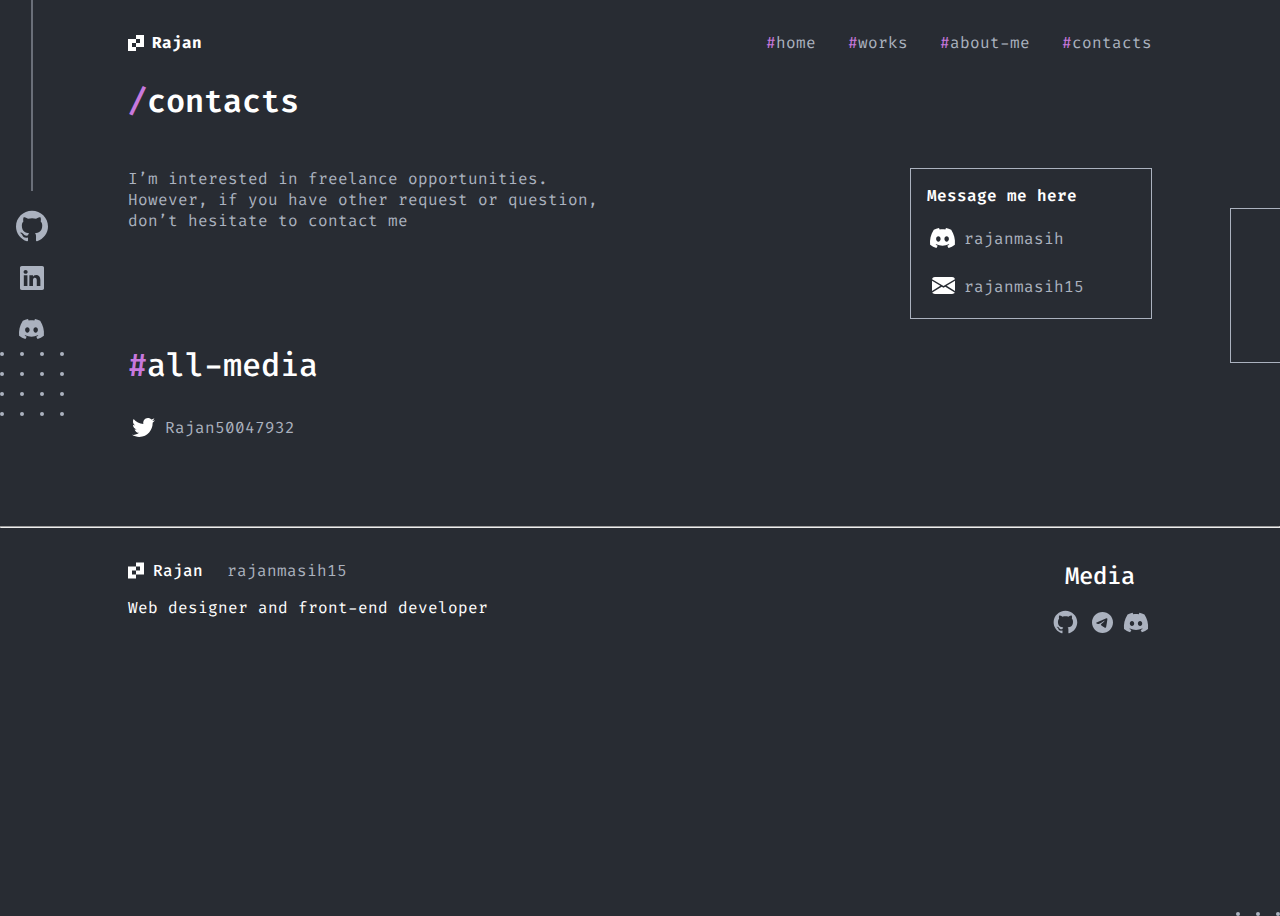
==== commit 312e64d6: "removing tag" ====
--- a/pages/contacts.html
+++ b/pages/contacts.html
@@ -364,7 +364,6 @@
       <main>
         <header>
           <h1><span>/</span>contacts</h1>
-          <p>Who am i?</p>
         </header>
         <div class="contactInfo">
           <p class="contactInfoContent">
--- a/pages/contacts.css
+++ b/pages/contacts.css
@@ -435,7 +435,6 @@
     #options2 {
         width: 100vw;
         display: none;
-        height: 100vh;
     }
 
     #options {
@@ -444,15 +443,14 @@
         flex-direction: column;
         align-items: flex-start;
         justify-content: flex-start;
-        width: 100vw;
-        height: 100%;
+        height: 100vh;
         margin-right: 40%;
-        gap: 1%;
+        margin-top: 3rem;
     }
 
     #options span {
         color: #C778DD;
-        font-size: 100%;
+        font-size: 32px;
         font-style: normal;
         font-weight: 500;
         line-height: normal;
@@ -460,7 +458,7 @@
 
     #options a {
         color: #FFF;
-        font-size: 100%;
+        font-size: 32px;
         font-style: normal;
         font-weight: 500;
         line-height: normal;
@@ -487,7 +485,7 @@
     #logo {
         margin-left: 1rem;
     }
-    
+
     #navIcon {
         top: 1rem;
     }
